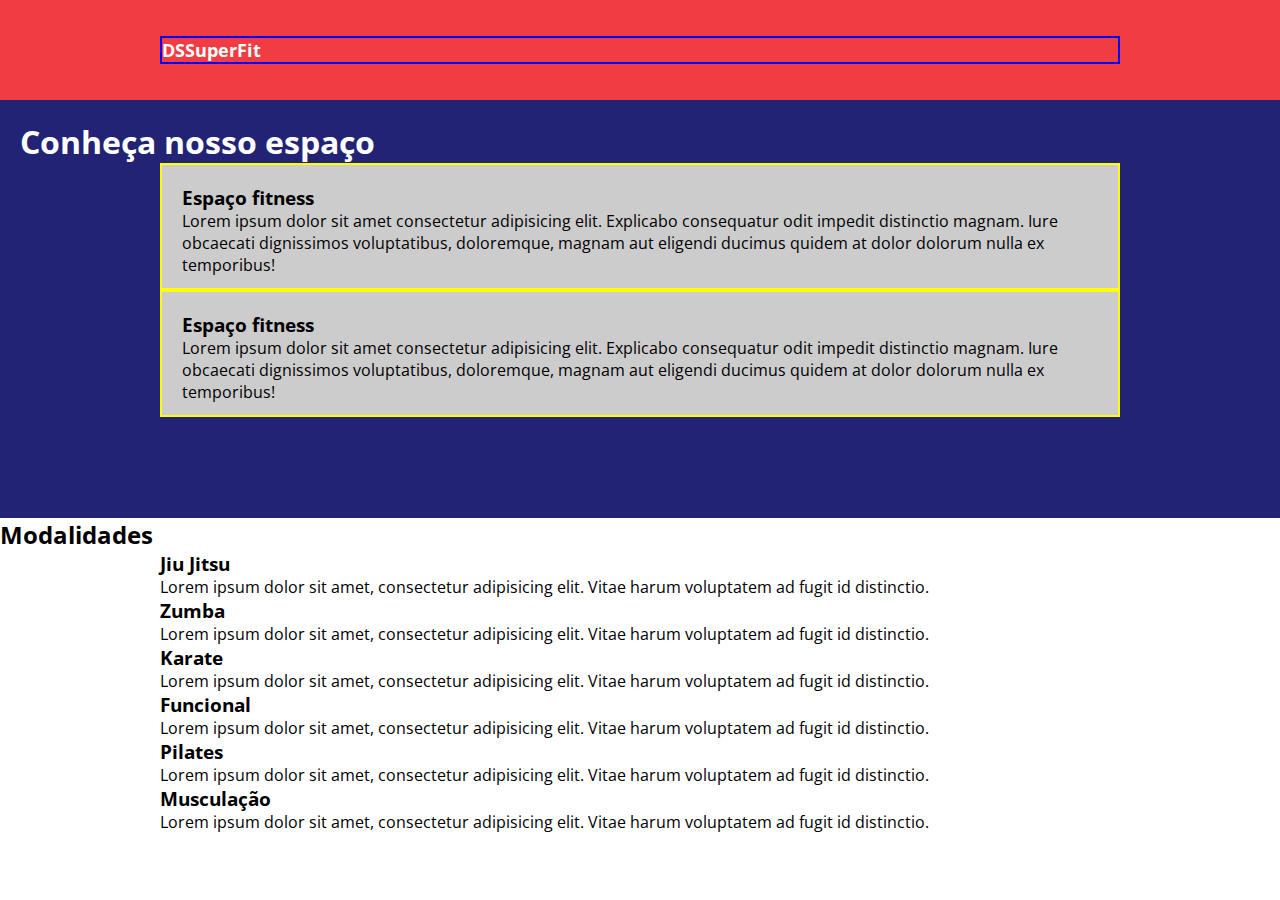
==== Capitulo2/index.html @ 742c4e64 "Projeto CSS - Desafio 02" ====
<!DOCTYPE html>
<html lang="en">
<head>
    <meta charset="UTF-8">
    <meta name="viewport" content="width=device-width, initial-scale=1.0">
    <title>DSSuperFit</title>

    <link rel="stylesheet" href="css/styles.css">
</head>
<body>
    <header>
        <nav class="container">
            <h1>DSSuperFit</h1>
        </nav>
    </header>
    <main>
        <section id="space">
            <h2>Conheça nosso espaço</h2>
            <div class="container">
                <div class="bloco-space"> <!--Bloco1-->
                    <h3>Espaço fitness</h3>
                    <p>Lorem ipsum dolor sit amet consectetur adipisicing elit. Explicabo consequatur odit impedit distinctio magnam. Iure obcaecati dignissimos voluptatibus, doloremque, magnam aut eligendi ducimus quidem at dolor dolorum nulla ex temporibus!</p>
                </div>
                <div class="bloco-space"> <!--Bloco2-->
                    <h3>Espaço fitness</h3>
                    <p>Lorem ipsum dolor sit amet consectetur adipisicing elit. Explicabo consequatur odit impedit distinctio magnam. Iure obcaecati dignissimos voluptatibus, doloremque, magnam aut eligendi ducimus quidem at dolor dolorum nulla ex temporibus!</p>
                </div>
            </div>
        </section>
        <section id="modalities">
            <h2>Modalidades</h2>
            <div class="container">
                <div>
                    <h3>Jiu Jitsu</h3>
                    <p>Lorem ipsum dolor sit amet, consectetur adipisicing elit. Vitae harum voluptatem ad fugit id distinctio.</p>
                </div>
                <div>
                    <h3>Zumba</h3>
                    <p>Lorem ipsum dolor sit amet, consectetur adipisicing elit. Vitae harum voluptatem ad fugit id distinctio.</p>
                </div>
                <div>
                    <h3>Karate</h3>
                    <p>Lorem ipsum dolor sit amet, consectetur adipisicing elit. Vitae harum voluptatem ad fugit id distinctio.</p>
                </div>
                <div>
                    <h3>Funcional</h3>
                    <p>Lorem ipsum dolor sit amet, consectetur adipisicing elit. Vitae harum voluptatem ad fugit id distinctio.</p>
                </div>
                <div>
                    <h3>Pilates</h3>
                    <p>Lorem ipsum dolor sit amet, consectetur adipisicing elit. Vitae harum voluptatem ad fugit id distinctio.</p>
                </div>
                <div>
                    <h3>Musculação</h3>
                    <p>Lorem ipsum dolor sit amet, consectetur adipisicing elit. Vitae harum voluptatem ad fugit id distinctio.</p>
                </div>
            </div>
        </section>
    </main>
    <footer>

    </footer>
</body>
</html>
---- Capitulo2/css/styles.css ----
@import url('https://fonts.googleapis.com/css2?family=Open+Sans:wght@400;700&family=Poppins:wght@400;700&display=swap');

:root {
    --color-red: #F03C42;
    --color-white: #FFF;
    --color-black: #000;
    --bg-dark-blue: #222374;
    --bg-gray: #CCC;
}

* {
    font-family: 'Open Sans', sans-serif;
    box-sizing: border-box;
    margin: 0;
    padding: 0;
}

header {
    background-color: var(--color-red);
    height: 100px;
    display: flex;
    align-items: center;
}

nav {
    border: 2px solid blue;
}

nav h1 {
    color: var(--color-white);
    font-size: 18px;
    /*text-align: center;*/
}

.container {
    max-width: 960px;
    width: 100%;
    margin: 0 auto;
}

#space {
    background-color: var(--bg-dark-blue);
    height: 418px;
    padding: 20px; /*VER ESSA MEDIDA DPS*/
}

#space h2 {
    font-size: 32px;
    color: var(--color-white);
}

.bloco-space {
    background-color: var(--bg-gray);
    width: 100%;
    max-width: 960px;
    border: 2px solid yellow;
    margin: 0 auto; /*centraliza*/
    height: 127px;
    padding: 20px; /*VER ESSA MEDIDA DPS*/
}

.bloco-container h3{
    font-size: 20px;
}

.bloco-container p{
    font-size: 14px;
}
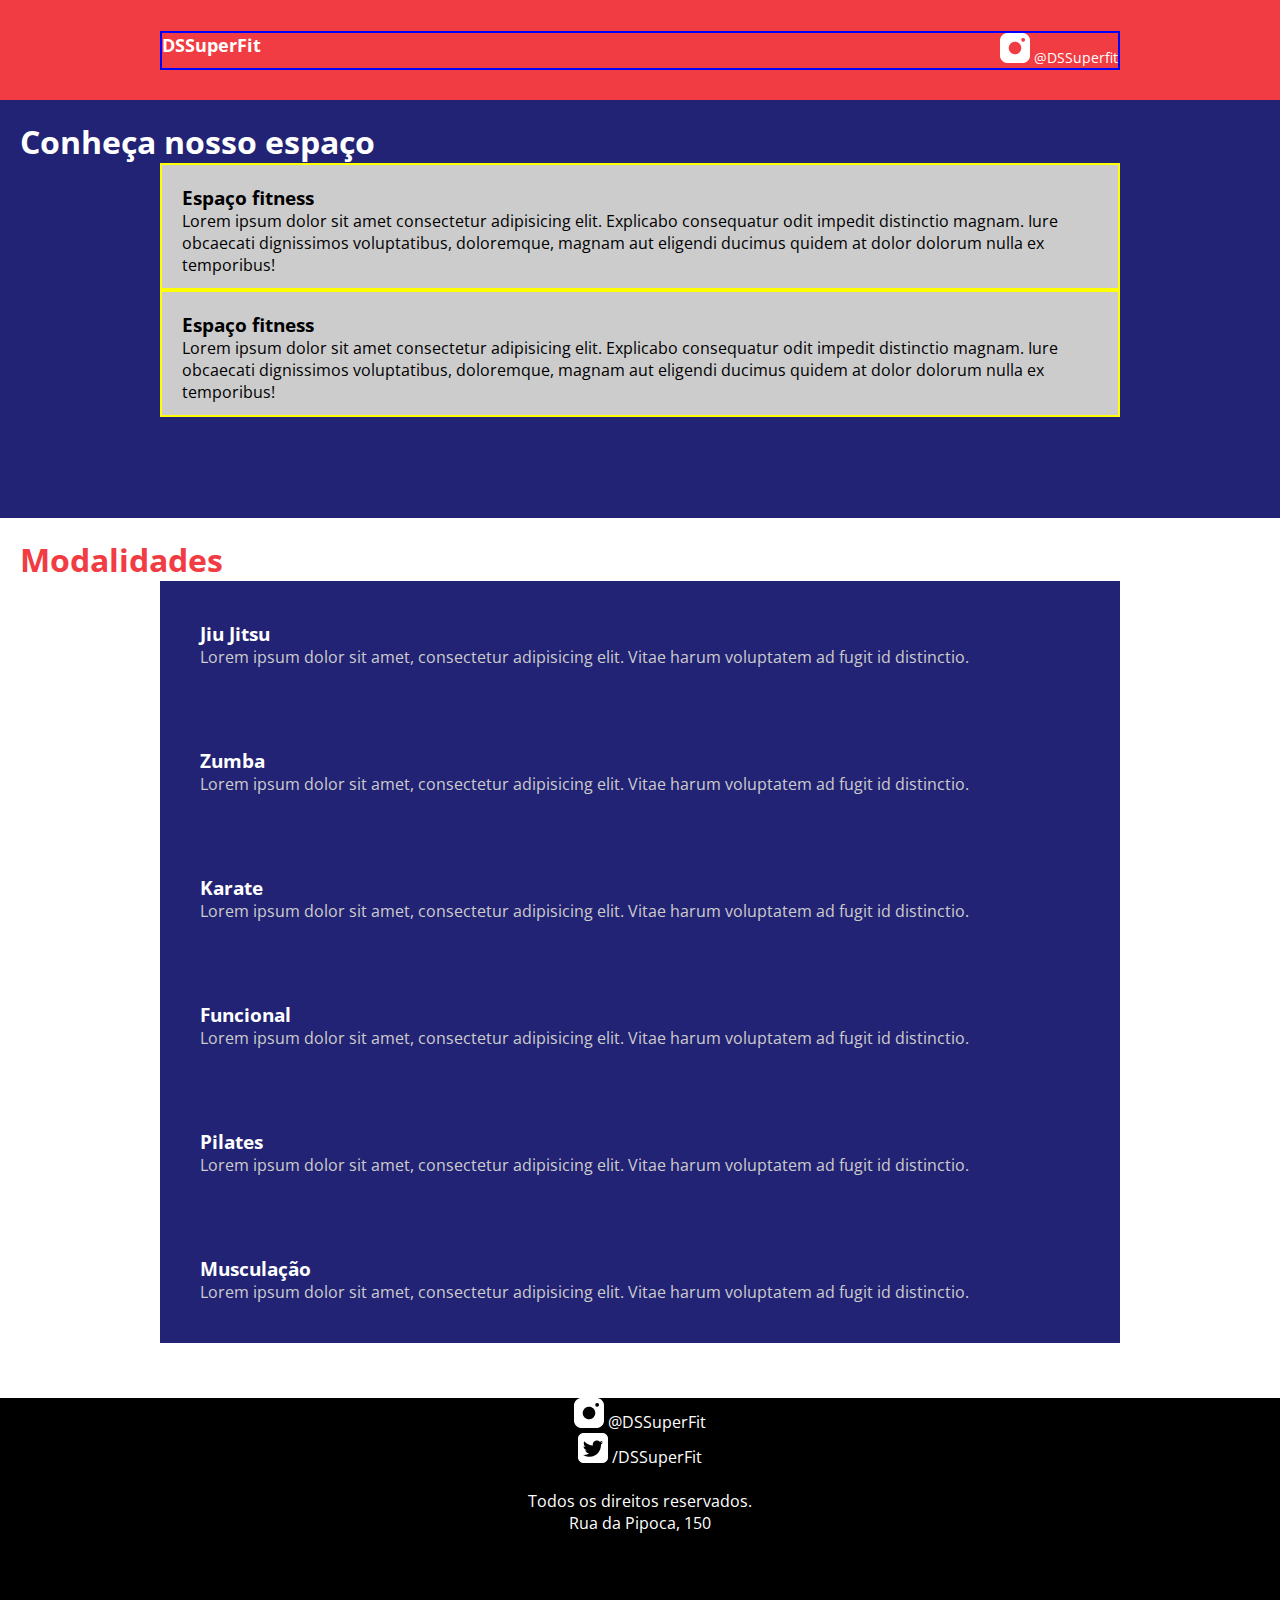
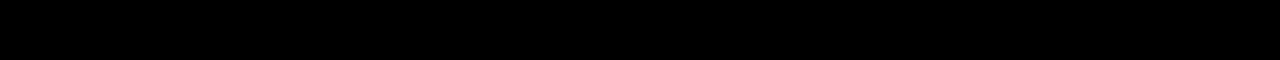
==== commit c8a5a772: "Versão Base" ====
--- a/Capitulo2/index.html
+++ b/Capitulo2/index.html
@@ -10,7 +10,15 @@
 <body>
     <header>
         <nav class="container">
-            <h1>DSSuperFit</h1>
+            <div id="navegacao">
+                <div>
+                    <h1>DSSuperFit</h1>
+                </div>
+                <div id="nav-link">
+                    <img src="img/insta.png" alt="Instagram">
+                    <a href="">@DSSuperfit</a>
+                </div>   
+            </div>    
         </nav>
     </header>
     <main>
@@ -30,35 +38,46 @@
         <section id="modalities">
             <h2>Modalidades</h2>
             <div class="container">
-                <div>
+                <div class="bloco-modalities">
                     <h3>Jiu Jitsu</h3>
                     <p>Lorem ipsum dolor sit amet, consectetur adipisicing elit. Vitae harum voluptatem ad fugit id distinctio.</p>
                 </div>
-                <div>
+                <div class="bloco-modalities">
                     <h3>Zumba</h3>
                     <p>Lorem ipsum dolor sit amet, consectetur adipisicing elit. Vitae harum voluptatem ad fugit id distinctio.</p>
                 </div>
-                <div>
+                <div class="bloco-modalities">
                     <h3>Karate</h3>
                     <p>Lorem ipsum dolor sit amet, consectetur adipisicing elit. Vitae harum voluptatem ad fugit id distinctio.</p>
                 </div>
-                <div>
+                <div class="bloco-modalities">
                     <h3>Funcional</h3>
                     <p>Lorem ipsum dolor sit amet, consectetur adipisicing elit. Vitae harum voluptatem ad fugit id distinctio.</p>
                 </div>
-                <div>
+                <div class="bloco-modalities">
                     <h3>Pilates</h3>
                     <p>Lorem ipsum dolor sit amet, consectetur adipisicing elit. Vitae harum voluptatem ad fugit id distinctio.</p>
                 </div>
-                <div>
+                <div class="bloco-modalities">
                     <h3>Musculação</h3>
                     <p>Lorem ipsum dolor sit amet, consectetur adipisicing elit. Vitae harum voluptatem ad fugit id distinctio.</p>
                 </div>
             </div>
         </section>
     </main>
-    <footer>
-
+    <footer class="container2">
+        <div id="rodape">
+            <img src="img/insta.png" alt="Instagram">
+            <a href="">@DSSuperFit</a>
+            <br>
+            <img src="img/twitter.png" alt="Twitter">
+            <a href="">/DSSuperFit</a>
+            <br>
+            <br>
+            <p>Todos os direitos reservados.</p>
+            <p>Rua da Pipoca, 150</p>
+        </div>
+        
     </footer>
 </body>
 </html>--- a/Capitulo2/css/styles.css
+++ b/Capitulo2/css/styles.css
@@ -38,6 +38,24 @@
     margin: 0 auto;
 }
 
+.container2 {
+    width: 100%;
+    margin: 0 auto;
+}
+
+.bloco-modalities {
+    background-color: var(--bg-dark-blue);
+    padding: 40px; /*Ver essa medida dps*/
+}
+
+.bloco-modalities h3 {
+    color: var(--color-white);
+}
+
+.bloco-modalities p {
+    color: var(--bg-gray);
+}
+
 #space {
     background-color: var(--bg-dark-blue);
     height: 418px;
@@ -67,3 +85,39 @@
     font-size: 14px;
 }
 
+#modalities {
+    background-color: var(--color-white);
+    height: 880px;
+    padding: 20px; /*VER ESSA MEDIDA DPS*/
+}
+
+#modalities h2 {
+    color: var(--color-red);
+    font-size: 32px;
+}
+
+#rodape {
+    background-color: var(--color-black);
+    height: 262px;
+    text-align: center;
+}
+
+#rodape a {
+    text-decoration: none;
+    color: var(--color-white);
+}
+
+#rodape p {
+    color: var(--color-white);
+}
+
+#navegacao {
+    display: flex;
+    justify-content: space-between;
+}
+
+#navegacao a {
+    color: var(--color-white);
+    text-decoration: none;
+    font-size: 14px;
+}
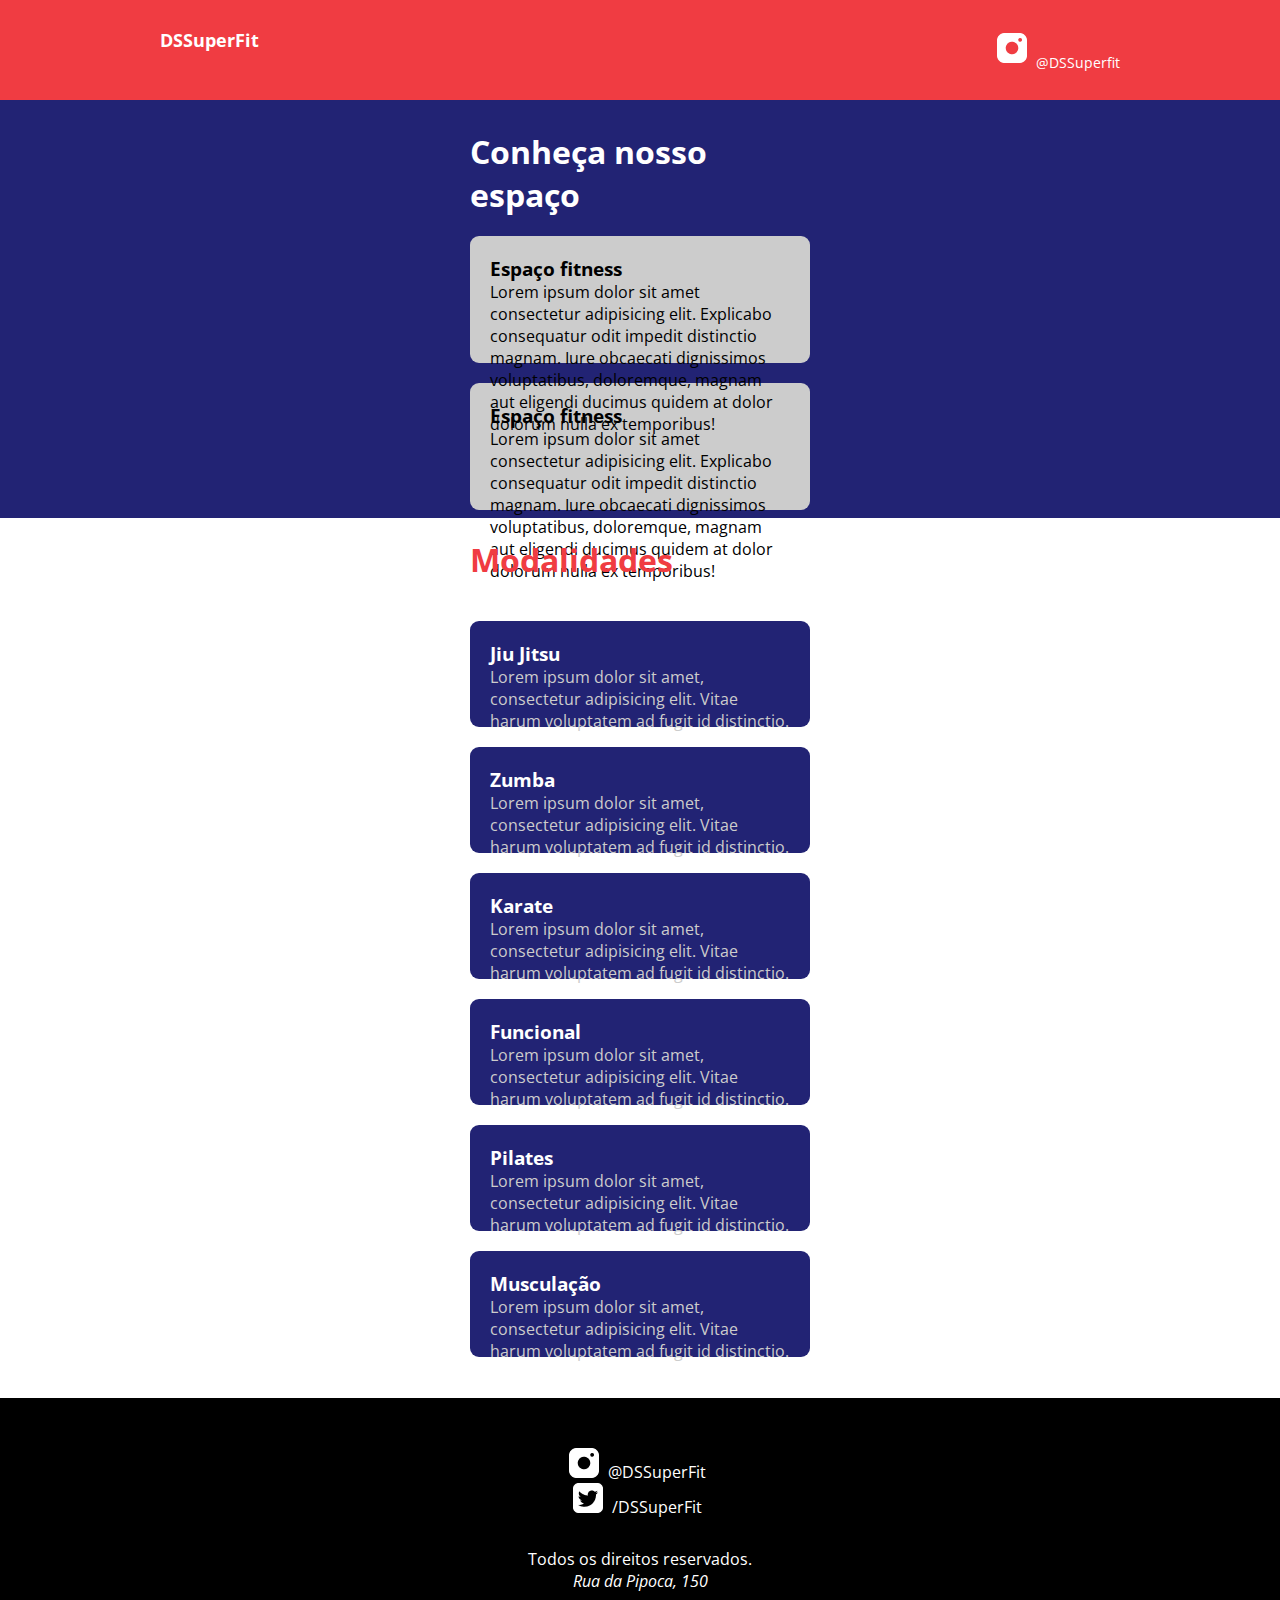
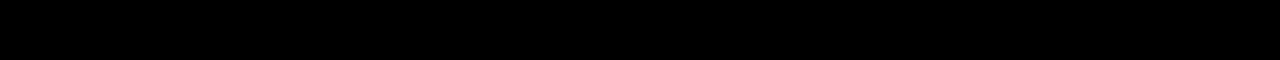
==== commit 3e36f8cb: "Versão s/ ver os vídeos" ====
--- a/Capitulo2/index.html
+++ b/Capitulo2/index.html
@@ -10,11 +10,11 @@
 <body>
     <header>
         <nav class="container">
-            <div id="navegacao">
+            <div class="navegacao">
                 <div>
                     <h1>DSSuperFit</h1>
                 </div>
-                <div id="nav-link">
+                <div>
                     <img src="img/insta.png" alt="Instagram">
                     <a href="">@DSSuperfit</a>
                 </div>   
@@ -65,19 +65,23 @@
             </div>
         </section>
     </main>
-    <footer class="container2">
-        <div id="rodape">
-            <img src="img/insta.png" alt="Instagram">
-            <a href="">@DSSuperFit</a>
-            <br>
-            <img src="img/twitter.png" alt="Twitter">
-            <a href="">/DSSuperFit</a>
-            <br>
-            <br>
-            <p>Todos os direitos reservados.</p>
-            <p>Rua da Pipoca, 150</p>
+    <footer id="rodape">
+        <div class="container">
+            <div id="rodape-config">
+                <div>
+                    <img src="img/insta.png" alt="Instagram">
+                    <a href="">@DSSuperFit</a>  
+                </div>
+                <div>
+                    <img src="img/twitter.png" alt="Twitter">
+                    <a href="">/DSSuperFit</a>
+                </div>
+            </div>
+            <div>
+                <p>Todos os direitos reservados.</p>
+                <address>Rua da Pipoca, 150</address>
+            </div>
         </div>
-        
     </footer>
 </body>
 </html>--- a/Capitulo2/css/styles.css
+++ b/Capitulo2/css/styles.css
@@ -22,14 +22,13 @@
     align-items: center;
 }
 
-nav {
-    border: 2px solid blue;
-}
-
 nav h1 {
     color: var(--color-white);
     font-size: 18px;
-    /*text-align: center;*/
+}
+
+nav img {
+    padding: 5px;
 }
 
 .container {
@@ -38,14 +37,30 @@
     margin: 0 auto;
 }
 
-.container2 {
-    width: 100%;
-    margin: 0 auto;
+.navegacao {
+    display: flex;
+    justify-content: space-between;
+}
+
+.navegacao a {
+    color: var(--color-white);
+    text-decoration: none;
+    font-size: 14px;
+}
+
+.container address {
+    color: var(--color-white);
 }
 
 .bloco-modalities {
     background-color: var(--bg-dark-blue);
-    padding: 40px; /*Ver essa medida dps*/
+    padding: 20px; /*Ver essa medida dps*/
+    margin: 20px 0;
+    height: 106px;
+    display: flex;
+    flex-direction: column;
+    justify-content: space-between;
+    border-radius: 9px;
 }
 
 .bloco-modalities h3 {
@@ -59,7 +74,7 @@
 #space {
     background-color: var(--bg-dark-blue);
     height: 418px;
-    padding: 20px; /*VER ESSA MEDIDA DPS*/
+    padding: 30px 470px; /*VER ESSA MEDIDA DPS*/
 }
 
 #space h2 {
@@ -69,37 +84,33 @@
 
 .bloco-space {
     background-color: var(--bg-gray);
-    width: 100%;
-    max-width: 960px;
-    border: 2px solid yellow;
-    margin: 0 auto; /*centraliza*/
+    border-radius: 9px;
+    margin: 20px 0; /*"espaço entre blocos*/
     height: 127px;
     padding: 20px; /*VER ESSA MEDIDA DPS*/
-}
-
-.bloco-container h3{
-    font-size: 20px;
-}
-
-.bloco-container p{
-    font-size: 14px;
+    display: flex;
+    flex-direction: column;
+    justify-content: space-between;
 }
 
 #modalities {
     background-color: var(--color-white);
     height: 880px;
-    padding: 20px; /*VER ESSA MEDIDA DPS*/
+    padding: 20px 470px; /*VER ESSA MEDIDA DPS*/
 }
 
 #modalities h2 {
     color: var(--color-red);
     font-size: 32px;
+    margin-bottom: 40px;
 }
 
 #rodape {
     background-color: var(--color-black);
     height: 262px;
     text-align: center;
+    color: var(--color-white);
+    padding: 50px;
 }
 
 #rodape a {
@@ -107,17 +118,10 @@
     color: var(--color-white);
 }
 
-#rodape p {
-    color: var(--color-white);
+#rodape-config {
+    margin-bottom: 30px;
 }
 
-#navegacao {
-    display: flex;
-    justify-content: space-between;
-}
-
-#navegacao a {
-    color: var(--color-white);
-    text-decoration: none;
-    font-size: 14px;
-}
+#rodape-config a {
+    padding: 5px;
+}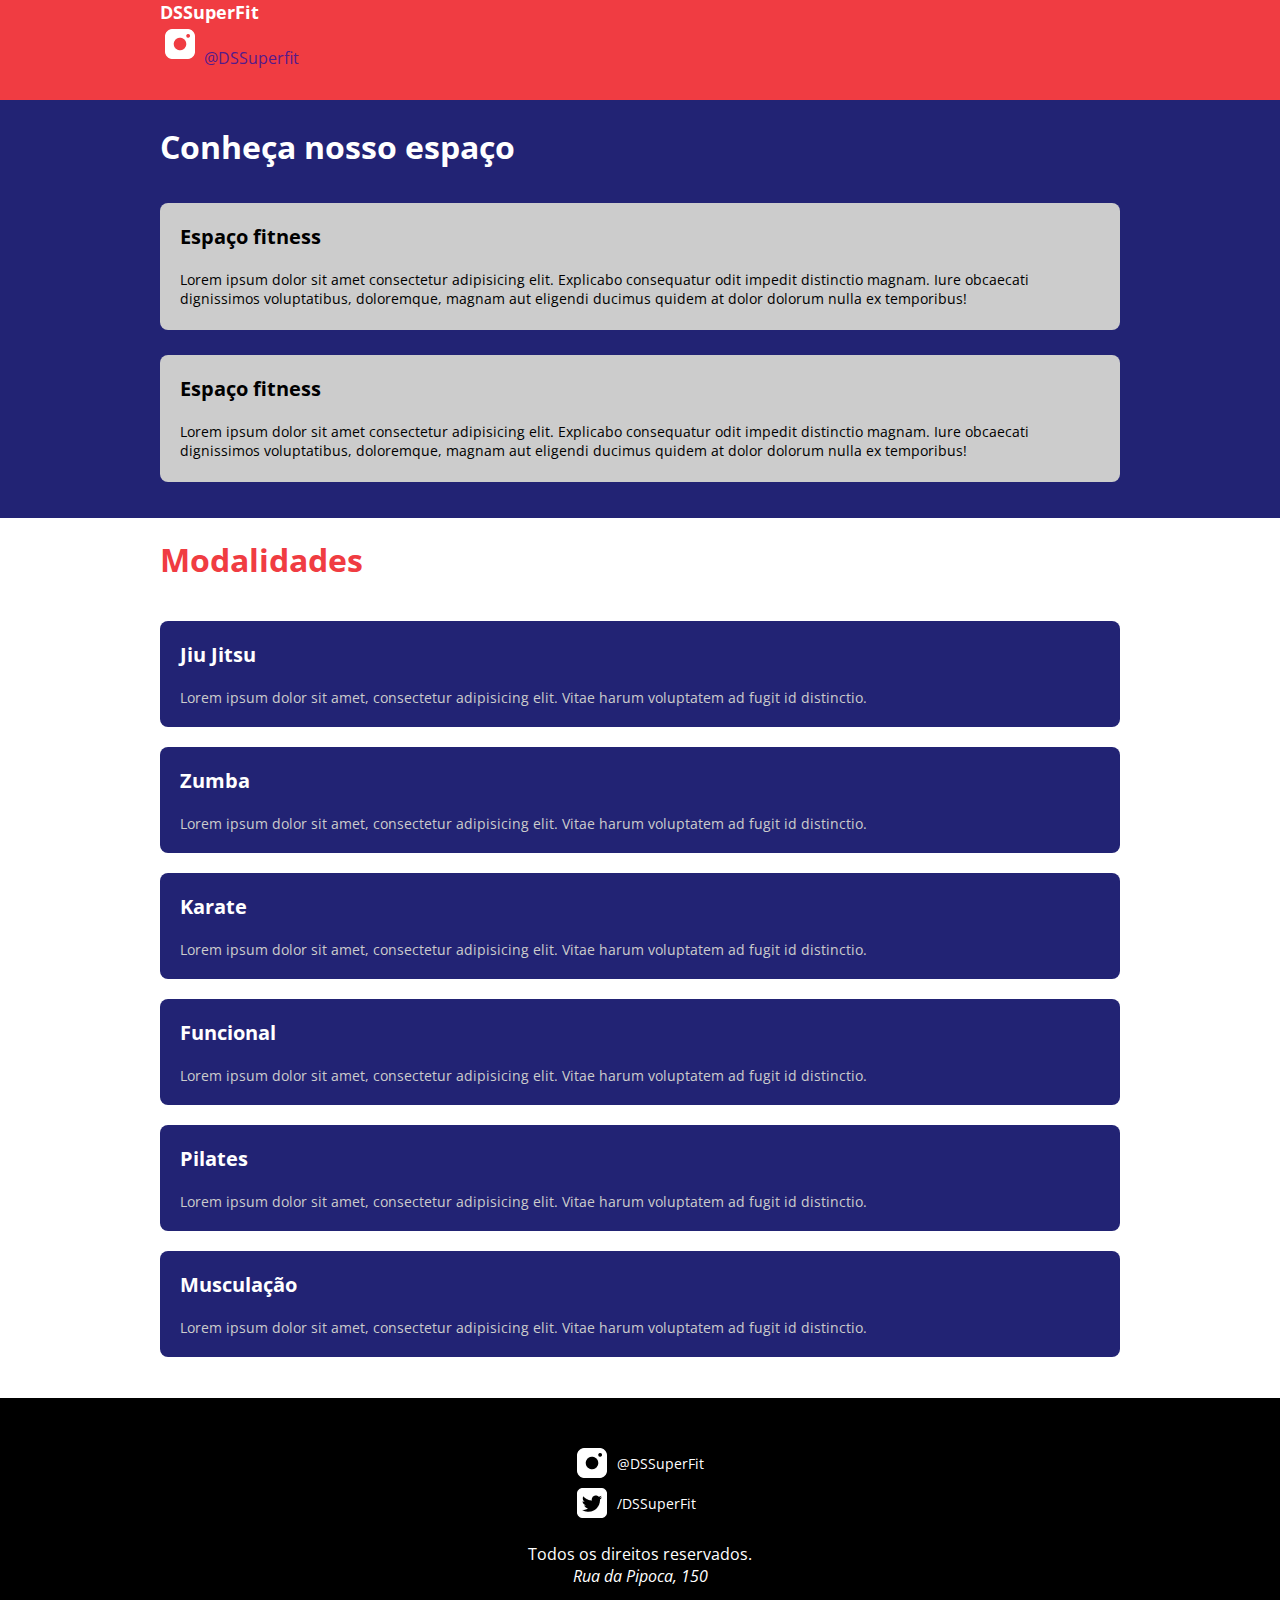
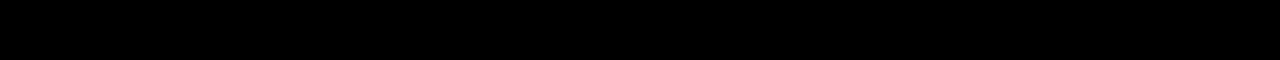
==== commit 875f66db: "Sections feitas e Footer quase pronto" ====
--- a/Capitulo2/index.html
+++ b/Capitulo2/index.html
@@ -1,3 +1,6 @@
+<!-- Fiz o código com base em um monitor com resolução 1920x1080, por
+isso a página não está ideal p/ resolução 1366x768 (pois não vi responsividade ainda)-->
+
 <!DOCTYPE html>
 <html lang="en">
 <head>
@@ -9,22 +12,22 @@
 </head>
 <body>
     <header>
-        <nav class="container">
-            <div class="navegacao">
+        <div class="container">
+            <nav>
                 <div>
                     <h1>DSSuperFit</h1>
                 </div>
                 <div>
                     <img src="img/insta.png" alt="Instagram">
                     <a href="">@DSSuperfit</a>
-                </div>   
-            </div>    
-        </nav>
+                </div>      
+            </nav>
+        </div>
     </header>
     <main>
         <section id="space">
-            <h2>Conheça nosso espaço</h2>
             <div class="container">
+                <h2>Conheça nosso espaço</h2>
                 <div class="bloco-space"> <!--Bloco1-->
                     <h3>Espaço fitness</h3>
                     <p>Lorem ipsum dolor sit amet consectetur adipisicing elit. Explicabo consequatur odit impedit distinctio magnam. Iure obcaecati dignissimos voluptatibus, doloremque, magnam aut eligendi ducimus quidem at dolor dolorum nulla ex temporibus!</p>
@@ -36,8 +39,8 @@
             </div>
         </section>
         <section id="modalities">
-            <h2>Modalidades</h2>
             <div class="container">
+                <h2>Modalidades</h2>
                 <div class="bloco-modalities">
                     <h3>Jiu Jitsu</h3>
                     <p>Lorem ipsum dolor sit amet, consectetur adipisicing elit. Vitae harum voluptatem ad fugit id distinctio.</p>
@@ -65,22 +68,22 @@
             </div>
         </section>
     </main>
-    <footer id="rodape">
-        <div class="container">
-            <div id="rodape-config">
-                <div>
+    <footer class="rodape">
+        <div class="container footer-form">
+            <div class="footer-links">
+                <div class="footer-links-content">
                     <img src="img/insta.png" alt="Instagram">
                     <a href="">@DSSuperFit</a>  
                 </div>
-                <div>
+                <div class="footer-links-content">
                     <img src="img/twitter.png" alt="Twitter">
                     <a href="">/DSSuperFit</a>
                 </div>
             </div>
-            <div>
+            <div class="footer-text">
                 <p>Todos os direitos reservados.</p>
                 <address>Rua da Pipoca, 150</address>
-            </div>
+            </div> 
         </div>
     </footer>
 </body>
--- a/Capitulo2/css/styles.css
+++ b/Capitulo2/css/styles.css
@@ -15,11 +15,15 @@
     padding: 0;
 }
 
+a {
+    text-decoration: none;
+}
+
 header {
     background-color: var(--color-red);
     height: 100px;
     display: flex;
-    align-items: center;
+    justify-content: space-between;
 }
 
 nav h1 {
@@ -37,11 +41,6 @@
     margin: 0 auto;
 }
 
-.navegacao {
-    display: flex;
-    justify-content: space-between;
-}
-
 .navegacao a {
     color: var(--color-white);
     text-decoration: none;
@@ -52,51 +51,39 @@
     color: var(--color-white);
 }
 
-.bloco-modalities {
-    background-color: var(--bg-dark-blue);
-    padding: 20px; /*Ver essa medida dps*/
-    margin: 20px 0;
-    height: 106px;
-    display: flex;
-    flex-direction: column;
-    justify-content: space-between;
-    border-radius: 9px;
-}
-
-.bloco-modalities h3 {
-    color: var(--color-white);
-}
-
-.bloco-modalities p {
-    color: var(--bg-gray);
-}
-
 #space {
     background-color: var(--bg-dark-blue);
     height: 418px;
-    padding: 30px 470px; /*VER ESSA MEDIDA DPS*/
+    padding: 25px; /*VER ESSA MEDIDA DPS*/
 }
 
 #space h2 {
     font-size: 32px;
     color: var(--color-white);
+    margin-bottom: 35px;
 }
 
 .bloco-space {
     background-color: var(--bg-gray);
-    border-radius: 9px;
-    margin: 20px 0; /*"espaço entre blocos*/
+    border-radius: 8px;
+    margin: 25px 0; /*"espaço entre blocos*/
     height: 127px;
-    padding: 20px; /*VER ESSA MEDIDA DPS*/
-    display: flex;
-    flex-direction: column;
-    justify-content: space-between;
+    padding: 20px;
+}
+
+.bloco-space h3 {
+    margin-bottom: 20px;
+    font-size: 20px;
+}
+
+.bloco-space p {
+    font-size: 14px;
 }
 
 #modalities {
     background-color: var(--color-white);
     height: 880px;
-    padding: 20px 470px; /*VER ESSA MEDIDA DPS*/
+    padding: 20px; 
 }
 
 #modalities h2 {
@@ -105,23 +92,70 @@
     margin-bottom: 40px;
 }
 
-#rodape {
+.bloco-modalities {
+    background-color: var(--bg-dark-blue);
+    padding: 20px;
+    margin: 20px 0;
+    height: 106px;
+    border-radius: 8px;
+}
+
+.bloco-modalities h3 {
+    color: var(--color-white);
+    font-size: 20px;
+    margin-bottom: 20px;
+}
+
+.bloco-modalities p {
+    color: var(--bg-gray);
+    font-size: 14px;
+}
+
+footer {
     background-color: var(--color-black);
     height: 262px;
-    text-align: center;
-    color: var(--color-white);
-    padding: 50px;
-}
-
-#rodape a {
-    text-decoration: none;
+    padding: 40px;
     color: var(--color-white);
 }
 
-#rodape-config {
-    margin-bottom: 30px;
+footer a, a:hover{
+    color: var(--color-white);
 }
 
-#rodape-config a {
-    padding: 5px;
+.footer-form {
+    display: flex;
+    flex-direction: column;
+    justify-content: space-between;
+    align-items: center;
+    padding: 10px;
+}
+
+.footer-links {
+    display: flex;
+    flex-direction: column;
+    justify-content: space-between;
+    margin-bottom: 15px;
+}
+
+.footer-text {
+    display: flex;
+    flex-direction: column;
+    justify-content: space-between;
+    align-items: center;
+}
+
+.footer-links-content {
+    display: flex;
+    align-items: center;
+    margin-bottom: 10px;
+}
+
+.footer-links-content a{
+    font-size: 14px;
+}
+
+.footer-links-content img {
+    margin-right: 10px;
+    width: 30px;
+    height: 30px;
 }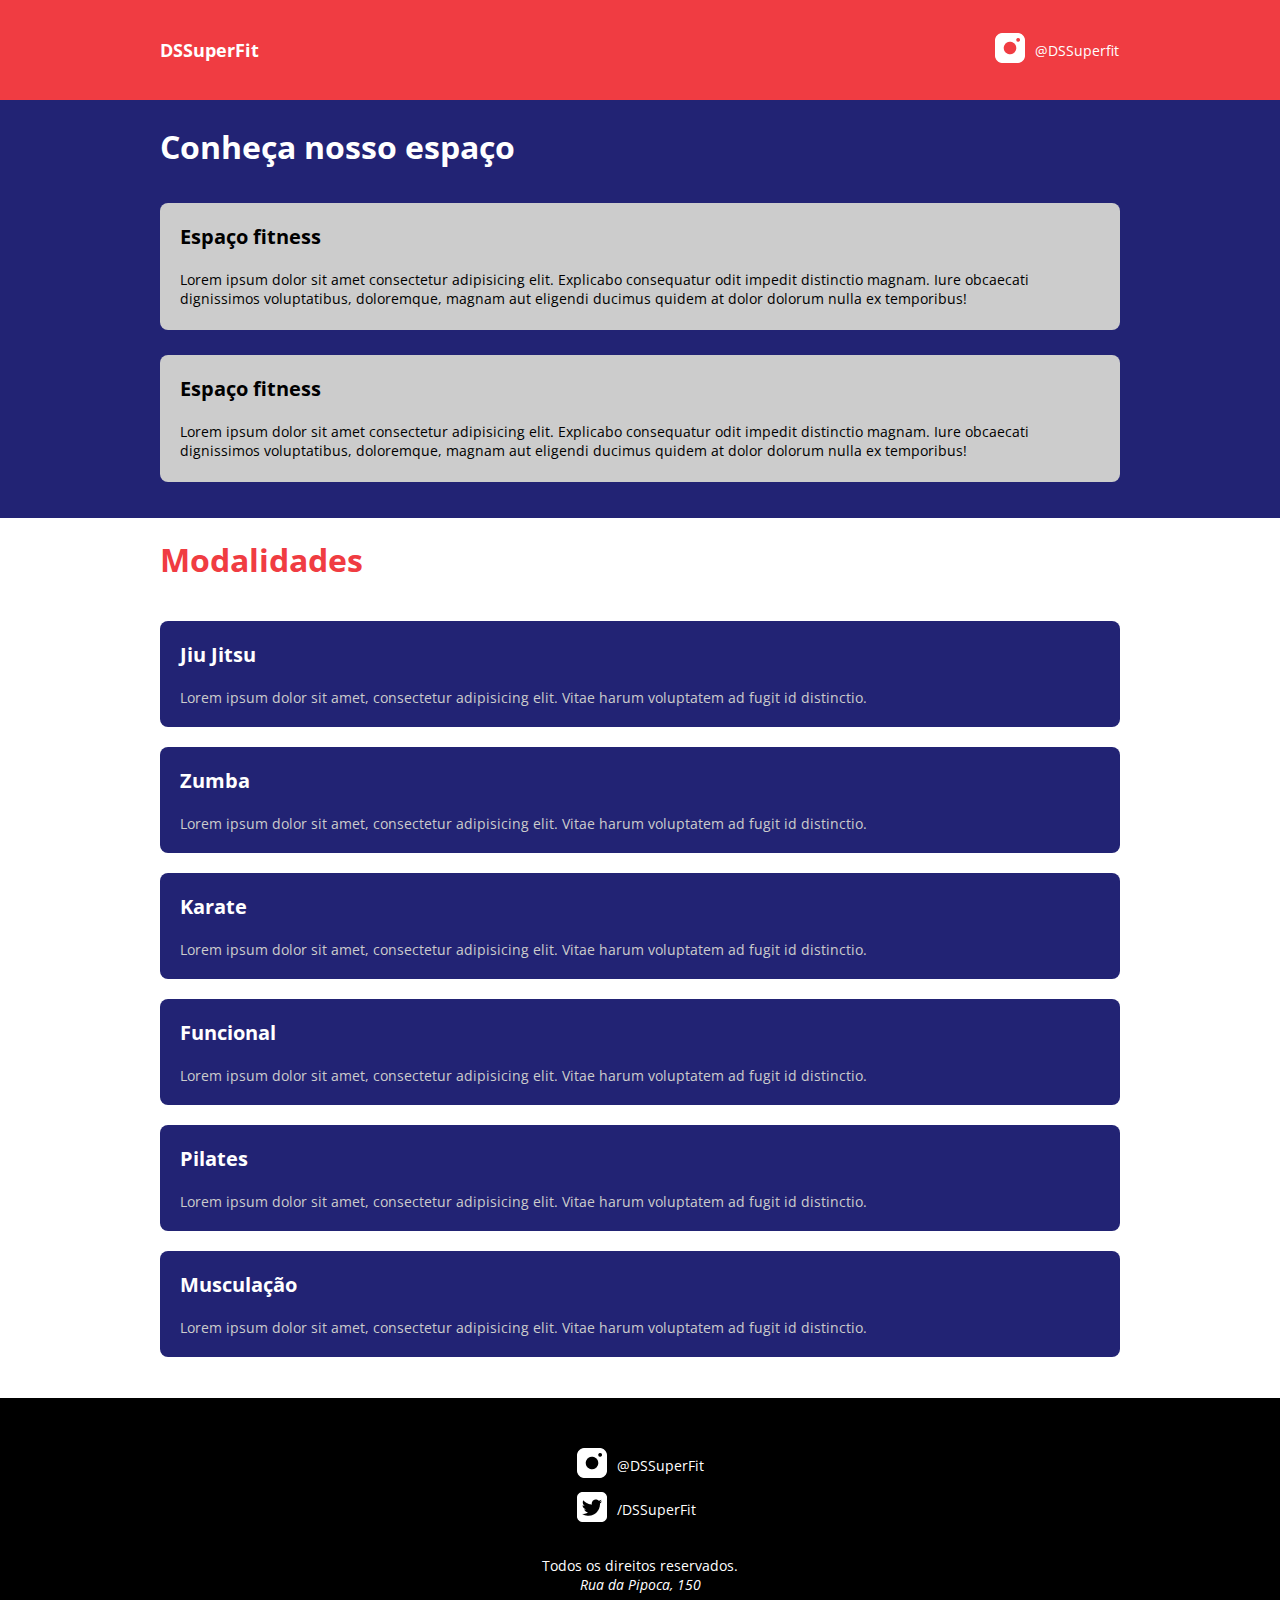
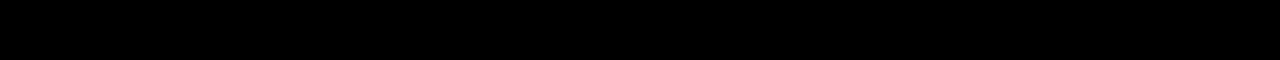
==== commit 2b5e478a: "Projeto CSS - Desafio 02" ====
--- a/Capitulo2/index.html
+++ b/Capitulo2/index.html
@@ -1,8 +1,6 @@
-<!-- Fiz o código com base em um monitor com resolução 1920x1080, por
-isso a página não está ideal p/ resolução 1366x768 (pois não vi responsividade ainda)-->
 
 <!DOCTYPE html>
-<html lang="en">
+<html lang="pt-br">
 <head>
     <meta charset="UTF-8">
     <meta name="viewport" content="width=device-width, initial-scale=1.0">
@@ -13,13 +11,13 @@
 <body>
     <header>
         <div class="container">
-            <nav>
+            <nav class="header-content">
                 <div>
                     <h1>DSSuperFit</h1>
                 </div>
-                <div>
-                    <img src="img/insta.png" alt="Instagram">
-                    <a href="">@DSSuperfit</a>
+                <div class="header-links-content">
+                    <a href="https://www.instagram.com/"><img src="img/insta.png" alt="Instagram"></a>
+                    <a href="https://www.instagram.com/">@DSSuperfit</a>
                 </div>      
             </nav>
         </div>
@@ -68,16 +66,16 @@
             </div>
         </section>
     </main>
-    <footer class="rodape">
+    <footer>
         <div class="container footer-form">
             <div class="footer-links">
                 <div class="footer-links-content">
-                    <img src="img/insta.png" alt="Instagram">
-                    <a href="">@DSSuperFit</a>  
+                    <a href="#"><img src="img/insta.png" alt="Instagram"></a>  
+                    <a href="#">@DSSuperFit</a>
                 </div>
                 <div class="footer-links-content">
-                    <img src="img/twitter.png" alt="Twitter">
-                    <a href="">/DSSuperFit</a>
+                    <a href="#"><img src="img/twitter.png" alt="Twitter"></a>
+                    <a href="#">/DSSuperFit</a>
                 </div>
             </div>
             <div class="footer-text">
--- a/Capitulo2/css/styles.css
+++ b/Capitulo2/css/styles.css
@@ -22,17 +22,35 @@
 header {
     background-color: var(--color-red);
     height: 100px;
+}
+
+.header-content {
+    height: 100px;
     display: flex;
     justify-content: space-between;
+    align-items: center;
 }
 
-nav h1 {
+.header-content h1 {
     color: var(--color-white);
     font-size: 18px;
 }
 
-nav img {
-    padding: 5px;
+.header-links-content {
+    display: flex;
+    align-items: center;
+    width: 125px;
+}
+
+.header-links-content img {
+    width: 30px;
+    height: 30px;
+    margin-right: 10px;
+}
+
+.header-links-content a {
+    font-size: 14px;
+    color: var(--color-white);
 }
 
 .container {
@@ -41,20 +59,10 @@
     margin: 0 auto;
 }
 
-.navegacao a {
-    color: var(--color-white);
-    text-decoration: none;
-    font-size: 14px;
-}
-
-.container address {
-    color: var(--color-white);
-}
-
 #space {
     background-color: var(--bg-dark-blue);
     height: 418px;
-    padding: 25px; /*VER ESSA MEDIDA DPS*/
+    padding: 25px;
 }
 
 #space h2 {
@@ -66,7 +74,7 @@
 .bloco-space {
     background-color: var(--bg-gray);
     border-radius: 8px;
-    margin: 25px 0; /*"espaço entre blocos*/
+    margin: 25px 0; /*espaço entre blocos*/
     height: 127px;
     padding: 20px;
 }
@@ -134,14 +142,7 @@
     display: flex;
     flex-direction: column;
     justify-content: space-between;
-    margin-bottom: 15px;
-}
-
-.footer-text {
-    display: flex;
-    flex-direction: column;
-    justify-content: space-between;
-    align-items: center;
+    margin-bottom: 20px;
 }
 
 .footer-links-content {
@@ -158,4 +159,12 @@
     margin-right: 10px;
     width: 30px;
     height: 30px;
-}+}
+
+.footer-text {
+    display: flex;
+    flex-direction: column;
+    justify-content: space-between;
+    align-items: center;
+    font-size: 14px;
+}
